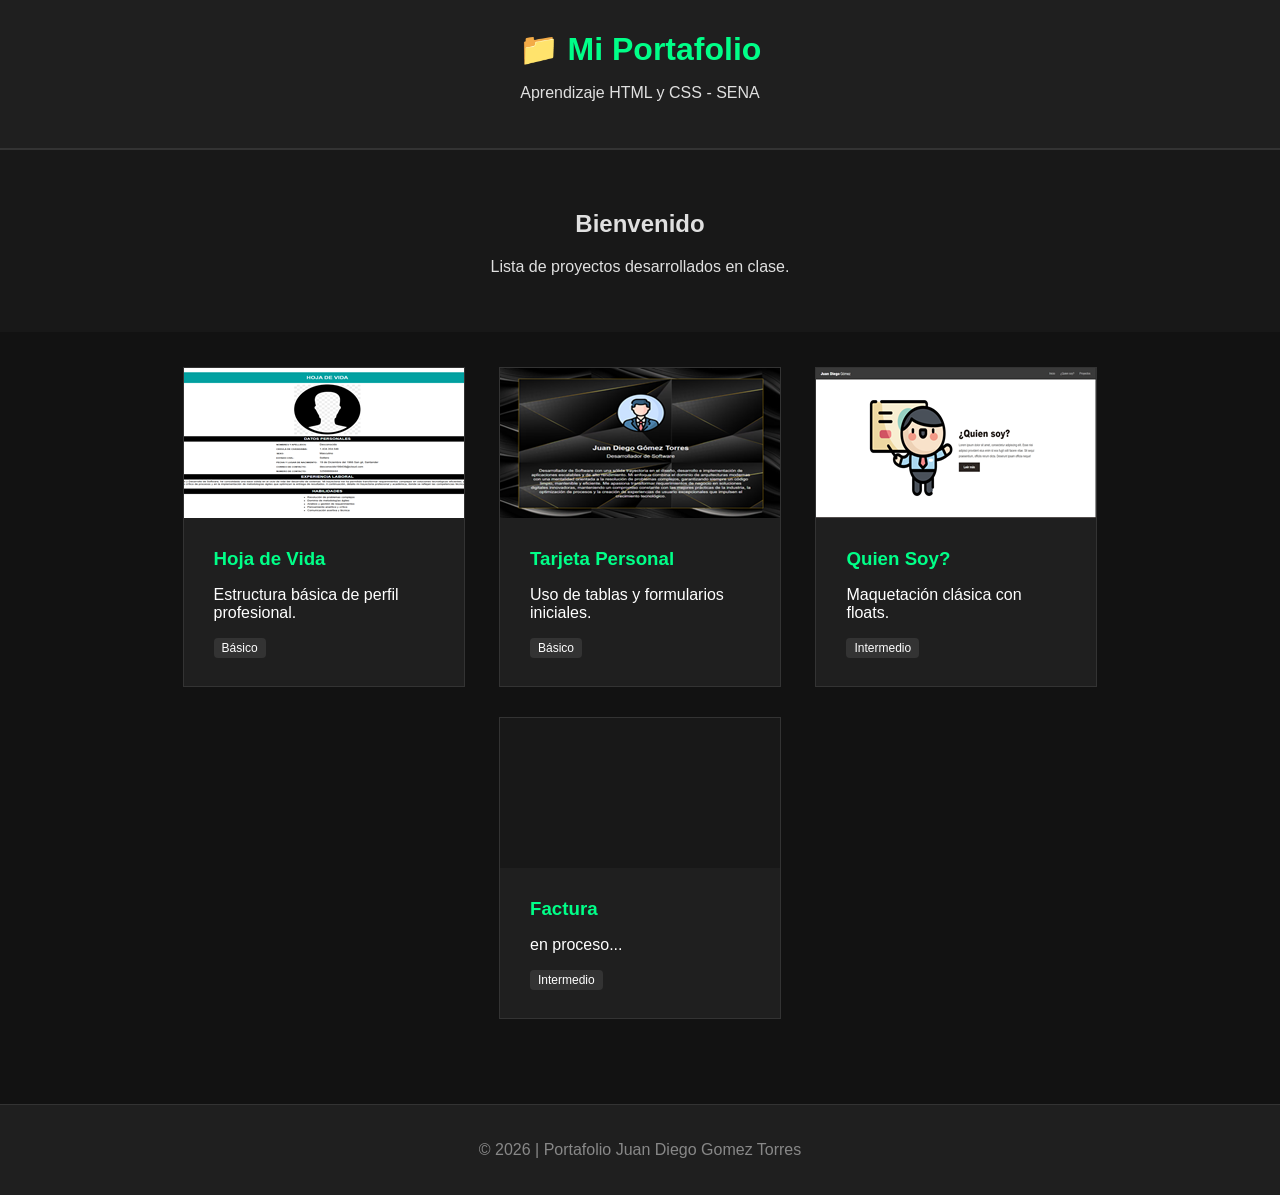
==== index.html @ beeee309 "Fix HTML entity encoding in index.html" ====
<!DOCTYPE html>
<html lang="es">

<head>
    <meta charset="UTF-8">
    <title>Portafolio || Juan Diego Gomez Torres</title>
</head>

<body>

    <header>
        <div class="container">
            <h1>📁 Mi Portafolio</h1>
            <p>Aprendizaje HTML y CSS - SENA</p>
        </div>
    </header>

    <section class="presentacion">
        <div class="container">
            <h2>Bienvenido</h2>
            <p>Lista de proyectos desarrollados en clase.</p>
        </div>
    </section>

    <main class="container">
        <div class="galeria">

            <a href="./proyectos/hoja_de_vida/hoja_vida.html" class="proyecto-card">
                <div class="color-block" style="background-image: url(./proyectos/imagenes/hd.png);"></div>
                <div class="info">
                    <h3>Hoja de Vida</h3>
                    <p>Estructura básica de perfil profesional.</p>
                    <span class="etiqueta">Básico</span>
                    <!-- <a href="#" class="btn-leer">Leér más</a> -->
                </div>
            </a>

            <a href="./proyectos/trajeta_profesional/tarjeta_p.html" class="proyecto-card">
                <div class="color-block" style="background-image: url(./proyectos/imagenes/tp.png);"></div>
                <div class="info">
                    <h3>Tarjeta Personal</h3>
                    <p>Uso de tablas y formularios iniciales.</p>
                    <span class="etiqueta">Básico</span>
                </div>
            </a>

            <a href="./proyectos/pagina quien soy/quien_soy.html" class="proyecto-card">
                <div class="color-block" style="background-image: url(./proyectos/imagenes/qs.png);"></div>
                <div class="info">
                    <h3>Quien Soy?</h3>
                    <p>Maquetación clásica con floats.</p>
                    <span class="etiqueta">Intermedio</span>
                </div>

                <a href="./proyectos/factura/factura.html" class="proyecto-card">
                <div class="color-block" style="background-color: #181818;"></div>
                <div class="info">
                    <h3>Factura</h3>
                    <p>en proceso...</p>
                    <span class="etiqueta">Intermedio</span>
                </div>
            </a>

        </div>
    </main>

    <footer>
        <p>&copy; 2026 | Portafolio Juan Diego Gomez Torres</p>
    </footer>

    <style>
        body {
            background-color: #121212;
            color: #e0e0e0;
            font-family: Arial, sans-serif;
            margin: 0;
            padding: 0;
            text-align: center;
        }

        .container {
            width: 90%;
            max-width: 1000px;
            margin: 0 auto;
            overflow: hidden;
        }

        header {
            background-color: #1f1f1f;
            padding: 30px 0;
            border-bottom: 2px solid #333;
        }

        h1 {
            color: #00ff88;
            margin: 0;
        }


        .presentacion {
            padding: 40px 20px;
            background-color: #181818;
        }

        .galeria {
            padding: 20px 20px;
        }


        .proyecto-card {
            background-color: #1f1f1f;
            border: 1px solid #333;
            width: 280px;
            margin: 15px;
            display: inline-block;
            vertical-align: top;
            text-align: left;
            text-decoration: none;
            color: #ffffff;
        }

        .proyecto-card:hover {
            border-color: #00ff88;
        }


        .color-block {
            height: 150px;
            background-color: #333;
            text-align: center;
            line-height: 150px;
            font-size: 40px;
            font-weight: bold;
            color: #444;
        }

        .info {
            padding: 30px;
        }


        .info h3 {
            margin: 0 0 10px 0;
            color: #00ff88;
        }

        .etiqueta {
            background-color: #333;
            padding: 3px 8px;
            font-size: 12px;
            border-radius: 4px;
        }


        footer {
            background-color: #1f1f1f;
            padding: 20px;
            margin-top: 50px;
            border-top: 1px solid #333;
            color: #888;
        }
    </style>
</body>

</html>
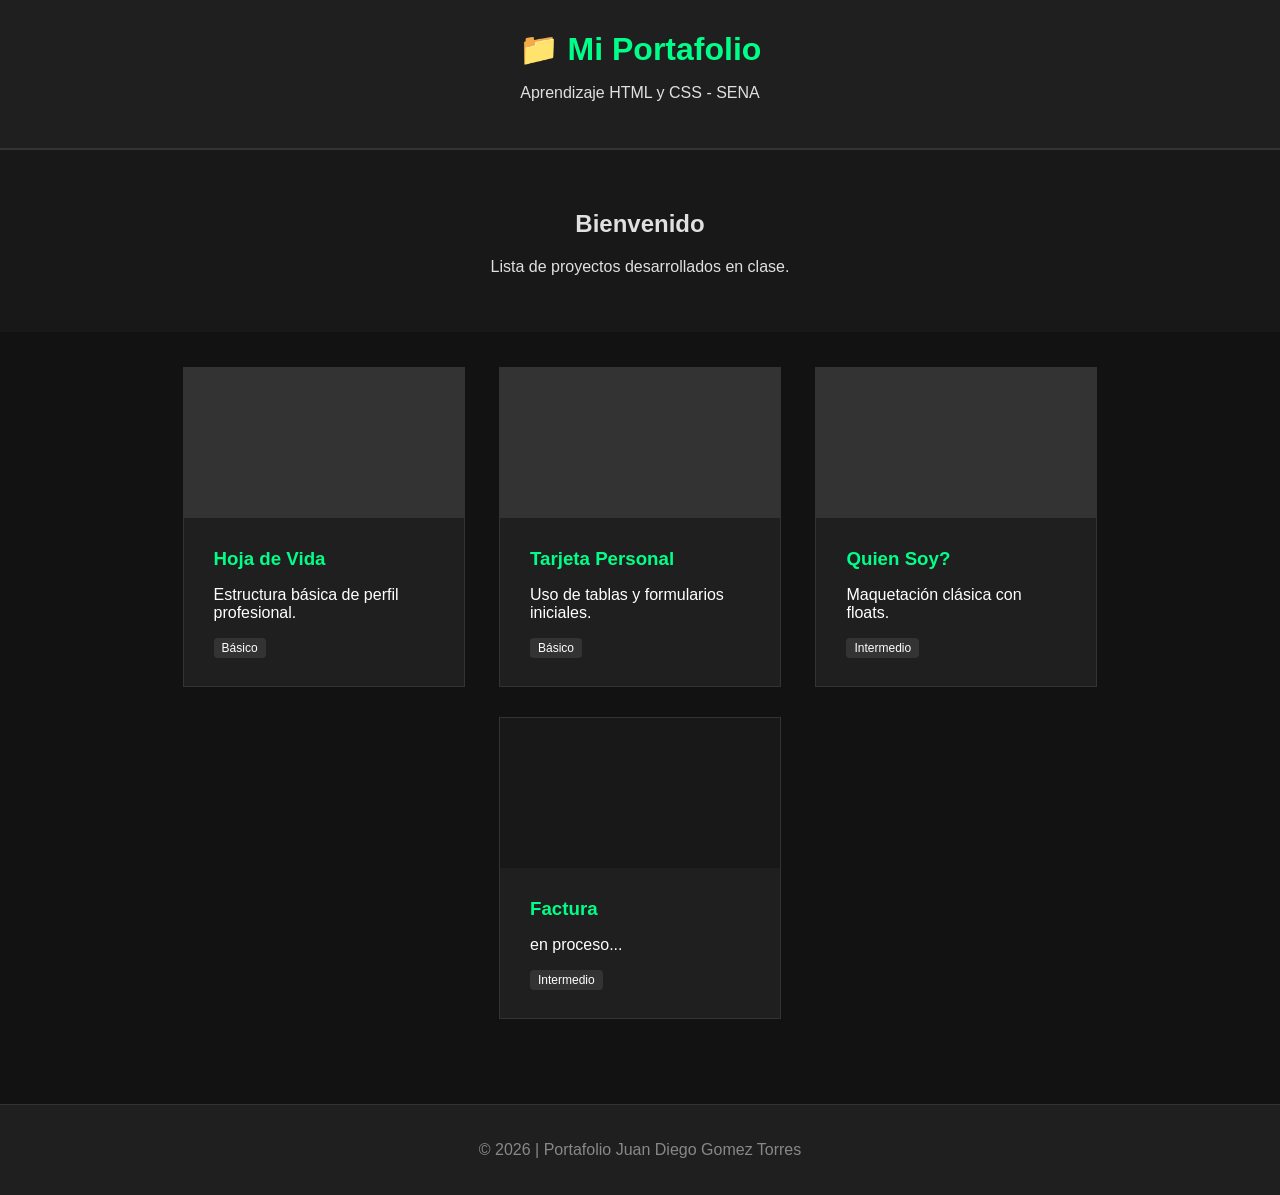
==== commit 1065153a: "Add files via upload" ====
--- a/index.html
+++ b/index.html
@@ -25,7 +25,7 @@
     <main class="container">
         <div class="galeria">
 
-            <a href="./proyectos/hoja_de_vida/hoja_vida.html" class="proyecto-card">
+            <a href="./proyectos/hoja de vida/hoja de vida/index.html" class="proyecto-card">
                 <div class="color-block" style="background-image: url(./proyectos/imagenes/hd.png);"></div>
                 <div class="info">
                     <h3>Hoja de Vida</h3>
@@ -35,7 +35,7 @@
                 </div>
             </a>
 
-            <a href="./proyectos/trajeta_profesional/tarjeta_p.html" class="proyecto-card">
+            <a href="./proyectos/Tarjeta_personal/index.html" class="proyecto-card">
                 <div class="color-block" style="background-image: url(./proyectos/imagenes/tp.png);"></div>
                 <div class="info">
                     <h3>Tarjeta Personal</h3>
@@ -44,7 +44,7 @@
                 </div>
             </a>
 
-            <a href="./proyectos/pagina quien soy/quien_soy.html" class="proyecto-card">
+            <a href="./proyectos/pag_quienSoy/index.html" class="proyecto-card">
                 <div class="color-block" style="background-image: url(./proyectos/imagenes/qs.png);"></div>
                 <div class="info">
                     <h3>Quien Soy?</h3>
@@ -162,4 +162,4 @@
     </style>
 </body>
 
-</html>
+</html>
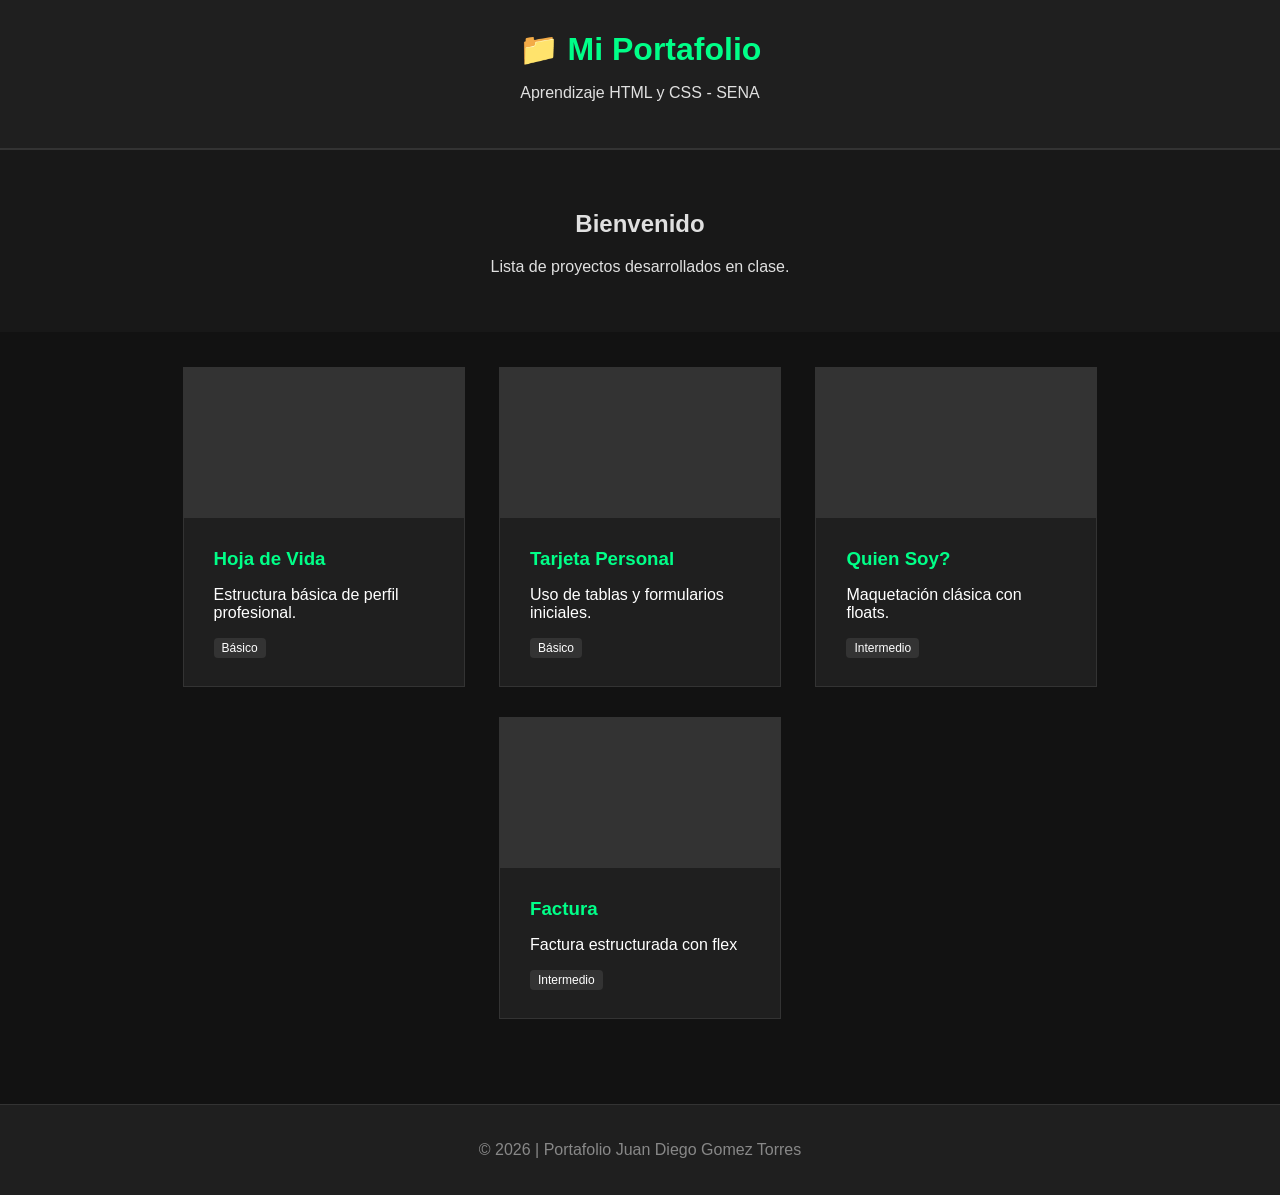
==== commit 967564b9: "Update index.html" ====
--- a/index.html
+++ b/index.html
@@ -31,7 +31,6 @@
                     <h3>Hoja de Vida</h3>
                     <p>Estructura básica de perfil profesional.</p>
                     <span class="etiqueta">Básico</span>
-                    <!-- <a href="#" class="btn-leer">Leér más</a> -->
                 </div>
             </a>
 
@@ -53,10 +52,10 @@
                 </div>
 
                 <a href="./proyectos/factura/factura.html" class="proyecto-card">
-                <div class="color-block" style="background-color: #181818;"></div>
+                <div class="color-block" style="background-image: url(./proyectos/imagenes/fc.png)"></div>
                 <div class="info">
                     <h3>Factura</h3>
-                    <p>en proceso...</p>
+                    <p>Factura estructurada con flex</p>
                     <span class="etiqueta">Intermedio</span>
                 </div>
             </a>
@@ -162,4 +161,4 @@
     </style>
 </body>
 
-</html>+</html>
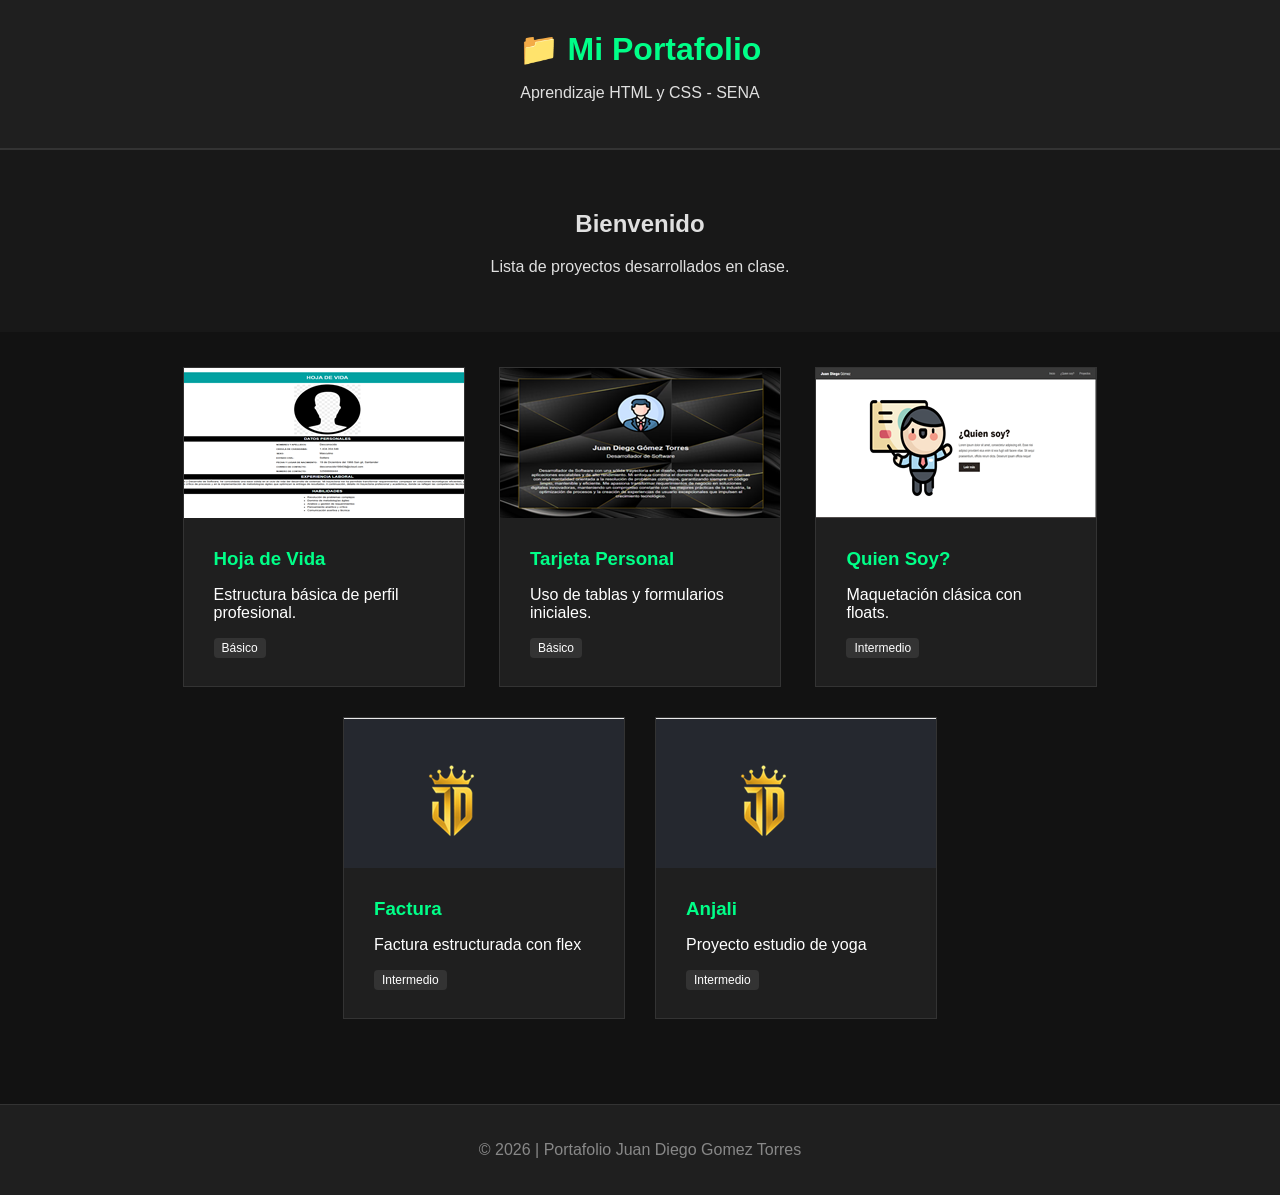
==== commit 04427171: "Update index.html" ====
--- a/index.html
+++ b/index.html
@@ -56,6 +56,13 @@
                 <div class="info">
                     <h3>Factura</h3>
                     <p>Factura estructurada con flex</p>
+                    <span class="etiqueta">Intermedio</span>
+                </div>
+                    <a href="./proyectos/proyecto_anjali/index.html" class="proyecto-card">
+                <div class="color-block" style="background-image: url(./proyectos/imagenes/fc.png)"></div>
+                <div class="info">
+                    <h3>Anjali</h3>
+                    <p>Proyecto estudio de yoga</p>
                     <span class="etiqueta">Intermedio</span>
                 </div>
             </a>
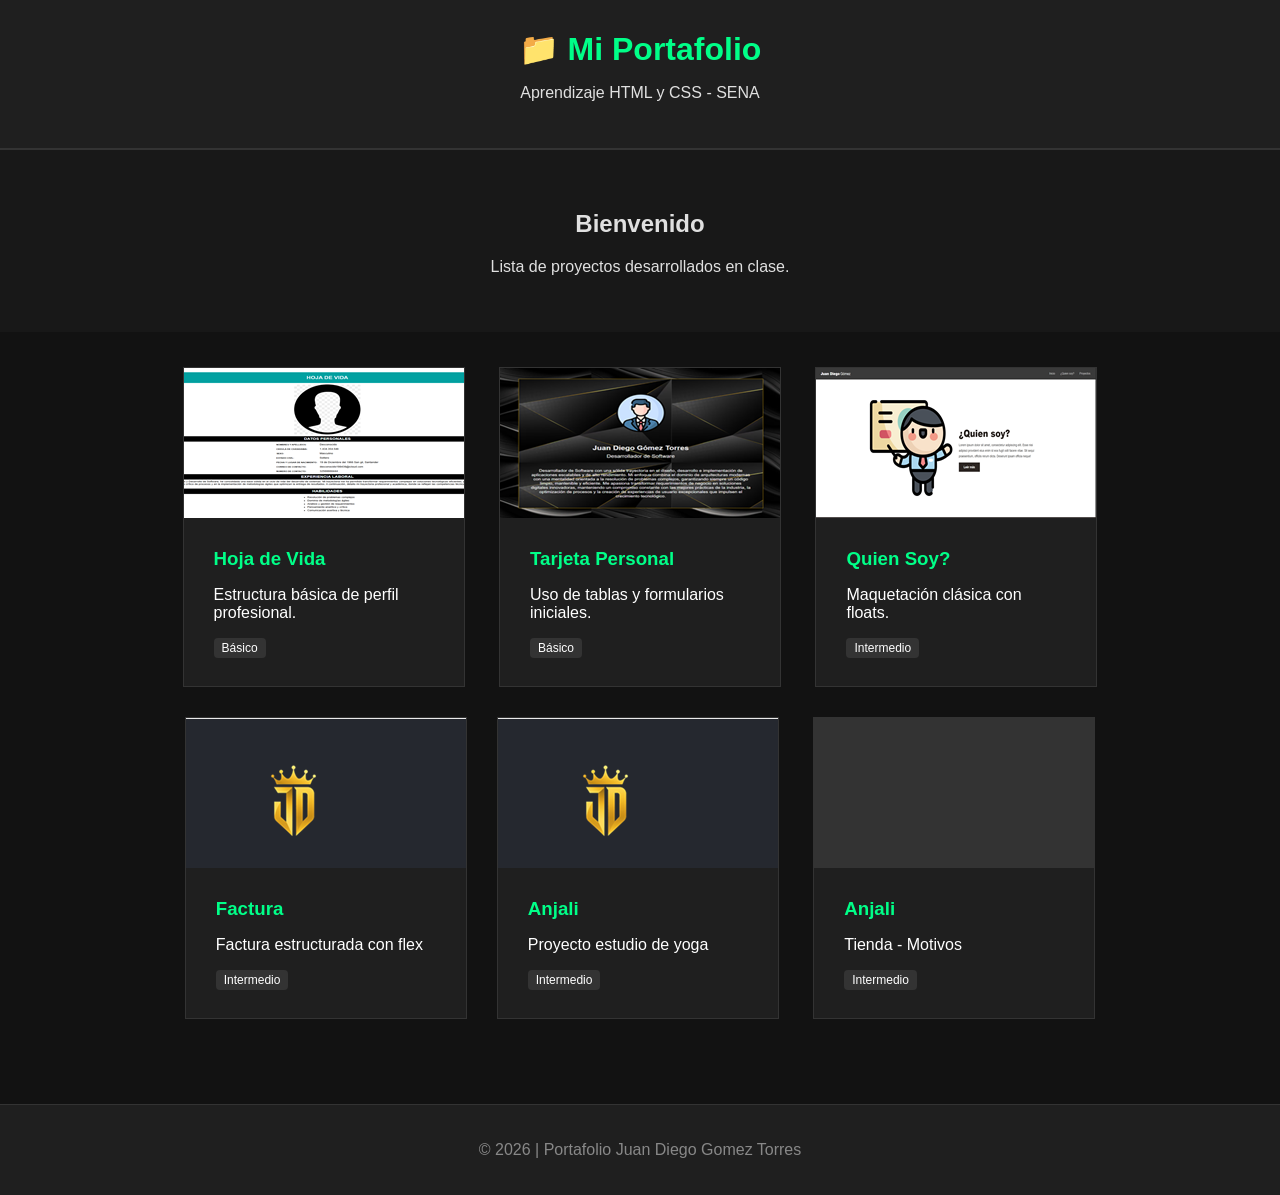
==== commit f1430dce: "Update index.html" ====
--- a/index.html
+++ b/index.html
@@ -58,13 +58,21 @@
                     <p>Factura estructurada con flex</p>
                     <span class="etiqueta">Intermedio</span>
                 </div>
-                    <a href="./proyectos/proyecto_anjali/index.html" class="proyecto-card">
+                    <a href="./proyectos/Proyecto_anjali/index.html" class="proyecto-card">
                 <div class="color-block" style="background-image: url(./proyectos/imagenes/fc.png)"></div>
                 <div class="info">
                     <h3>Anjali</h3>
                     <p>Proyecto estudio de yoga</p>
                     <span class="etiqueta">Intermedio</span>
-                </div>
+                </div>     
+            </a>
+                    <a href="./proyectos/accesorios/tienda-virtual.html" class="proyecto-card">
+                <div class="color-block" style="background-image: url(./proyectos/imagenes/ac.png)"></div>
+                <div class="info">
+                    <h3>Anjali</h3>
+                    <p>Tienda - Motivos </p>
+                    <span class="etiqueta">Intermedio</span>
+                </div>     
             </a>
 
         </div>
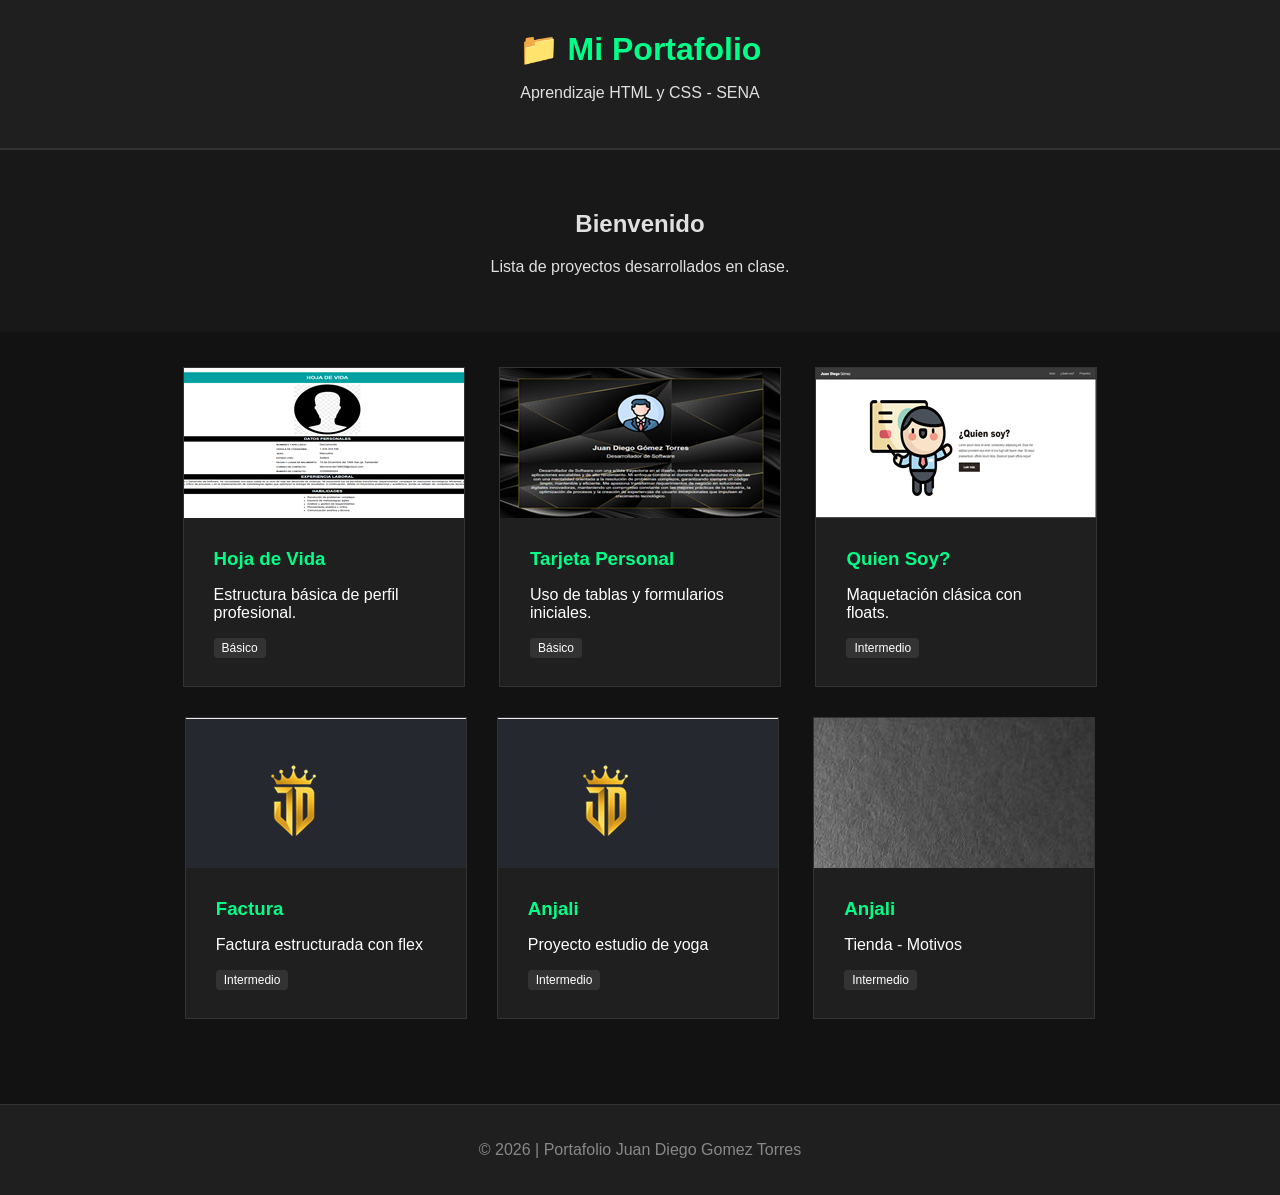
==== commit 065adf12: "Update index.html" ====
--- a/index.html
+++ b/index.html
@@ -67,7 +67,7 @@
                 </div>     
             </a>
                     <a href="./proyectos/accesorios/tienda-virtual.html" class="proyecto-card">
-                <div class="color-block" style="background-image: url(./proyectos/imagenes/ac.png)"></div>
+                <div class="color-block" style="background-image: url(./proyectos/imagenes/ac.jpg)"></div>
                 <div class="info">
                     <h3>Anjali</h3>
                     <p>Tienda - Motivos </p>
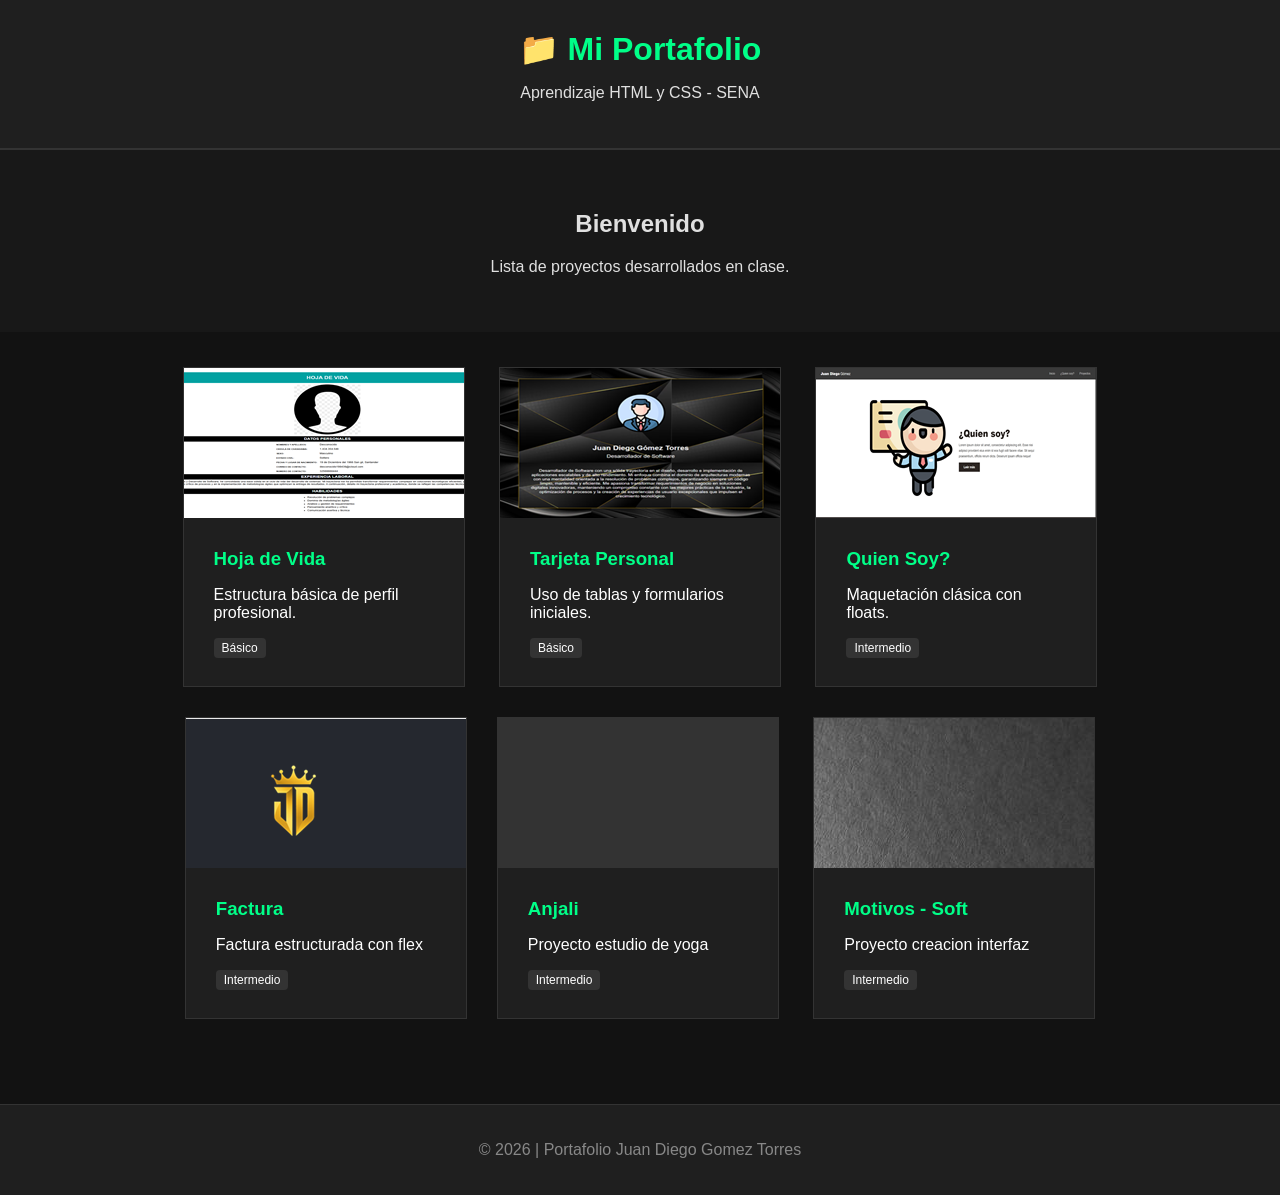
==== commit 05ae2fd2: "Update index.html" ====
--- a/index.html
+++ b/index.html
@@ -59,20 +59,20 @@
                     <span class="etiqueta">Intermedio</span>
                 </div>
                     <a href="./proyectos/Proyecto_anjali/index.html" class="proyecto-card">
-                <div class="color-block" style="background-image: url(./proyectos/imagenes/fc.png)"></div>
+                <div class="color-block" style="background-image: url(./proyectos/imagenes/anjali.png)"></div>
                 <div class="info">
                     <h3>Anjali</h3>
                     <p>Proyecto estudio de yoga</p>
                     <span class="etiqueta">Intermedio</span>
-                </div>     
+                </div>
             </a>
-                    <a href="./proyectos/accesorios/tienda-virtual.html" class="proyecto-card">
+            <a href="./proyectos/accesorios/tienda-virtual.html" class="proyecto-card">
                 <div class="color-block" style="background-image: url(./proyectos/imagenes/ac.jpg)"></div>
                 <div class="info">
-                    <h3>Anjali</h3>
-                    <p>Tienda - Motivos </p>
+                    <h3>Motivos - Soft</h3>
+                    <p>Proyecto creacion interfaz</p>
                     <span class="etiqueta">Intermedio</span>
-                </div>     
+                </div>
             </a>
 
         </div>
